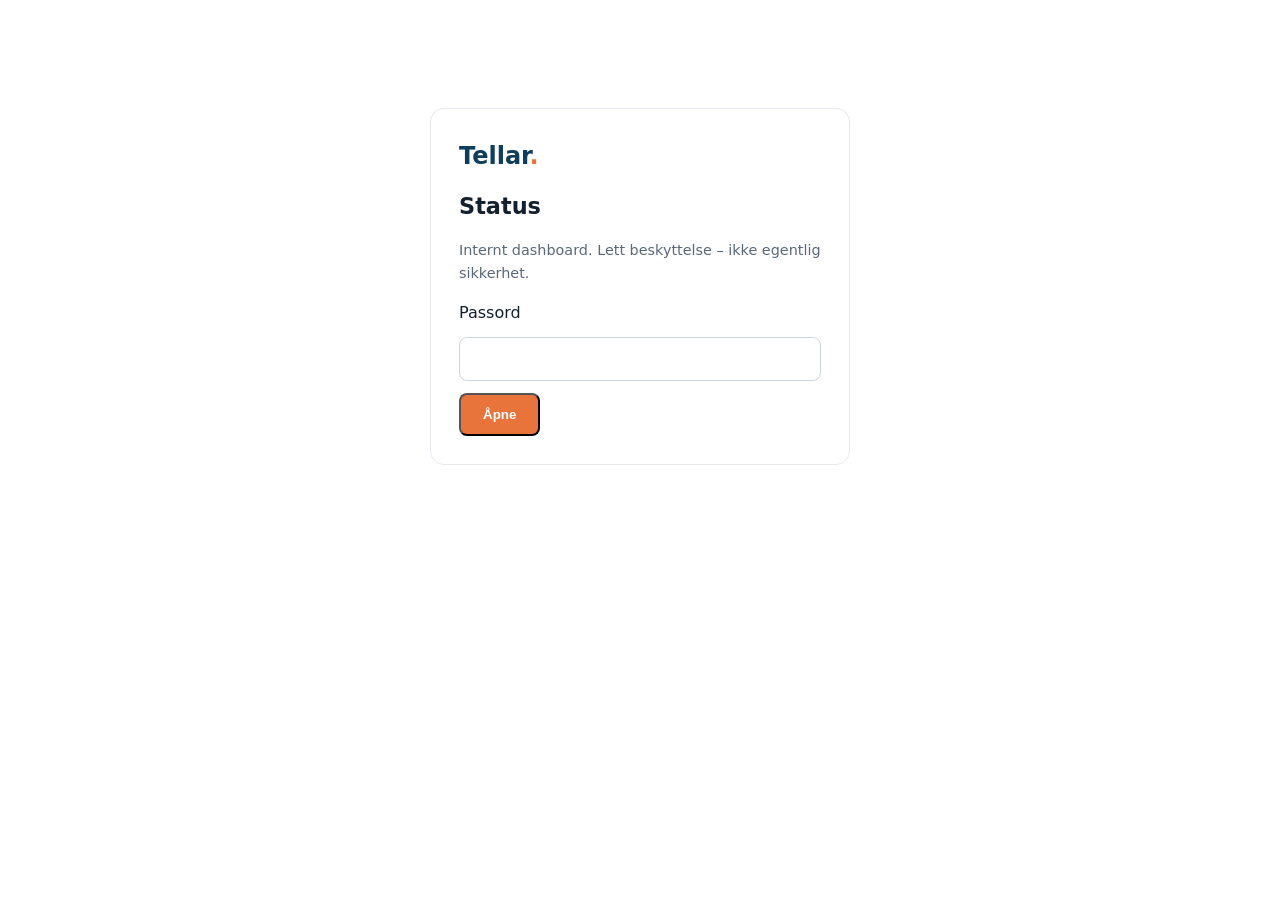
==== dashboard/index.html @ cac8f84f "Legg til internt statusdashboard (passordbeskyttet)" ====
<!doctype html>
<html lang="no">
<head>
<meta charset="utf-8">
<meta name="viewport" content="width=device-width, initial-scale=1">
<meta name="robots" content="noindex, nofollow">
<title>Tellar – Status</title>
<link rel="stylesheet" href="../style.css">
<style>
.gate{max-width:420px;margin:12vh auto;padding:28px;background:#fff;border:1px solid #e5e9ef;border-radius:14px}
.gate input{width:100%;padding:12px;border:1px solid #cdd5df;border-radius:8px;font-size:1rem;margin:12px 0}
.gate .err{color:#b00020;font-size:.9rem;display:none}
#app{display:none}
.statgrid{display:grid;grid-template-columns:repeat(auto-fit,minmax(140px,1fr));gap:14px;margin:20px 0}
.stat{background:#fff;border:1px solid #e5e9ef;border-radius:12px;padding:16px}
.stat b{display:block;font-size:1.6rem;color:var(--brand)}
.stat span{color:var(--muted);font-size:.85rem}
.bar{display:flex;align-items:center;gap:10px;margin:6px 0;font-size:.9rem}
.bar i{display:inline-block;height:10px;background:var(--brand);border-radius:4px}
.ms{list-style:none;padding:0}.ms li{display:flex;gap:12px;padding:10px 0;border-bottom:1px solid #eef1f5}
.ms .dot{width:10px;height:10px;border-radius:50%;margin-top:6px;flex-shrink:0}
.dot.ferdig{background:#2e7d32}.dot.pågår{background:var(--accent)}.dot.planlagt{background:#c5ced8}
.listy{padding-left:1.1rem}.listy li{margin:.4rem 0}
.warn{background:#fff8e6;border:1px solid #f0e0a8;padding:12px 14px;border-radius:8px;font-size:.9rem}
.topbar{display:flex;justify-content:space-between;align-items:center;padding:12px 0}
.logout{background:transparent;border:1px solid #cdd5df;border-radius:8px;padding:6px 12px;cursor:pointer}
table.mini{width:100%;border-collapse:collapse;font-size:.9rem}table.mini td,table.mini th{border-bottom:1px solid #eef1f5;padding:6px 4px;text-align:left}
</style>
</head>
<body>
<div class="wrap">
<div id="gate" class="gate">
  <a class="logo" href="/">Tellar<span>.</span></a>
  <h1 style="font-size:1.4rem;margin:.6em 0">Status</h1>
  <p class="muted" style="font-size:.9rem">Internt dashboard. Lett beskyttelse – ikke egentlig sikkerhet.</p>
  <form id="login">
    <label for="pw">Passord</label>
    <input id="pw" type="password" autocomplete="current-password" required>
    <p class="err" id="err">Feil passord</p>
    <button class="btn" type="submit">Åpne</button>
  </form>
</div>

<div id="app">
  <div class="topbar">
    <a class="logo" href="/">Tellar<span>.</span></a>
    <button class="logout" id="logout">Logg ut</button>
  </div>
  <p class="eyebrow">Internt</p>
  <h1>Status – Tellar</h1>
  <p class="muted" id="oppdatert"></p>
  <p class="warn">Passordet beskytter kun mot tilfeldig innsyn. Alle data er også synlige i <code>data.json</code> for den som kjenner URL-en.</p>

  <div class="statgrid" id="stats"></div>

  <div class="two" style="margin-top:32px">
    <div>
      <h2>Milepæler (30-dagers plan)</h2>
      <ul class="ms" id="milepeler"></ul>
    </div>
    <div>
      <h2>Leads per kommune</h2>
      <div id="kommuner"></div>
      <h3 class="sub">Scorefordeling</h3>
      <div id="scores"></div>
    </div>
  </div>

  <div class="two" style="margin-top:32px">
    <div>
      <h2>Økonomi</h2>
      <table class="mini" id="okonomi"></table>
    </div>
    <div>
      <h2>Venter på Tobbiz</h2>
      <ul class="listy" id="venter"></ul>
    </div>
  </div>

  <h2>Neste steg</h2>
  <ul class="listy" id="neste"></ul>
  <p class="tiny" id="noter" style="margin:24px 0 48px"></p>
  <footer class="foot"><p>Tellar er et varemerke under Jarnskjold AS, org.nr 989 222 848.</p></footer>
</div>
</div>
<script>
const HASH="e0f62abbb8241205118f6f84495d7f547a1ce77a8ae2735e264b28ee9c846e40";
async function sha(s){const b=new TextEncoder().encode(s);const h=await crypto.subtle.digest('SHA-256',b);return [...new Uint8Array(h)].map(x=>x.toString(16).padStart(2,'0')).join('')}
function showApp(){document.getElementById('gate').style.display='none';document.getElementById('app').style.display='block';load()}
document.getElementById('login').onsubmit=async e=>{e.preventDefault();const p=document.getElementById('pw').value.trim();if(await sha(p)===HASH){sessionStorage.setItem('tellar_ok','1');showApp()}else{document.getElementById('err').style.display='block'}}
document.getElementById('logout').onclick=()=>{sessionStorage.removeItem('tellar_ok');location.reload()}
if(sessionStorage.getItem('tellar_ok')==='1') showApp();
async function load(){
  const d=await (await fetch('data.json',{cache:'no-store'})).json();
  document.getElementById('oppdatert').textContent='Sist oppdatert: '+(d.oppdatert||'–')+' · '+d.produkt_status;
  const L=d.leads||{}, O=d.okonomi||{};
  document.getElementById('stats').innerHTML=[
    ['Saker i pipeline', L.totalt||0],
    ['Relevante siste 7 dager', L.relevante_siste_7_dager||0],
    ['Siste kjøring', L.siste_kjoring||'–'],
    ['Pilotkunder', d.pilotkunder||0],
    ['Omsetning', (d.omsetning_nok||0)+' kr'],
    ['Kostnader så langt', (O.totalt||0)+' kr']
  ].map(([k,v])=>`<div class="stat"><b>${v}</b><span>${k}</span></div>`).join('');
  document.getElementById('milepeler').innerHTML=(d.milepeler||[]).map(m=>`<li><span class="dot ${m.status}"></span><div><b>${m.navn}</b><br><span class="muted">${m.status}${m.dato?' · '+m.dato:''}</span></div></li>`).join('');
  const kom=L.per_kommune||{};
  document.getElementById('kommuner').innerHTML=Object.entries(kom).sort((a,b)=>b[1]-a[1]).map(([k,v])=>{
    const w=Math.max(8, Math.round(100*v/(L.totalt||1)));
    return `<div class="bar"><i style="width:${w}%"></i><span>${k.replace(' kommune','')}: <b>${v}</b></span></div>`;
  }).join('')||'<p class="muted">Ingen data</p>';
  const sc=L.scorefordeling||{};
  document.getElementById('scores').innerHTML=Object.entries(sc).map(([k,v])=>`<div class="bar"><i style="width:${Math.max(8,v*3)}%;background:var(--accent)"></i><span>${k}: <b>${v}</b></span></div>`).join('');
  document.getElementById('okonomi').innerHTML='<tr><th>Post</th><th>Beløp</th></tr>'+(O.poster||[]).map(p=>`<tr><td>${p.post}<br><span class="muted">${p.merknad||''}</span></td><td>${p.belop} kr</td></tr>`).join('')+`<tr><td><b>Sum</b></td><td><b>${O.totalt||0} kr</b></td></tr>`;
  document.getElementById('venter').innerHTML=(d.venter_pa_tobbiz||[]).map(x=>'<li>'+x+'</li>').join('');
  document.getElementById('neste').innerHTML=(d.neste_steg||[]).map(x=>'<li>'+x+'</li>').join('');
  document.getElementById('noter').textContent=d.noter||'';
}
</script>
</body>
</html>
---- style.css ----
:root{--ink:#14202e;--muted:#5a6878;--brand:#0f3d5e;--accent:#e8743b;--bg:#f5f7fa}
*{box-sizing:border-box}body{margin:0;font-family:Inter,system-ui,-apple-system,Segoe UI,Roboto,sans-serif;color:var(--ink);line-height:1.6}
a{color:var(--brand)}.wrap{max-width:1080px;margin:0 auto;padding:0 20px}
.top{position:sticky;top:0;background:#fffffff0;border-bottom:1px solid #e5e9ef;z-index:5}
.nav{display:flex;justify-content:space-between;align-items:center;height:64px}
.logo{font-weight:800;font-size:1.5rem;text-decoration:none;color:var(--brand)}.logo span{color:var(--accent)}
nav a{margin-left:20px;text-decoration:none;color:var(--ink);font-size:.95rem}
.btn{display:inline-block;background:var(--accent);color:#fff;padding:12px 22px;border-radius:8px;text-decoration:none;font-weight:600}
.btn.small{padding:8px 14px;color:#fff}.btn.ghost{background:transparent;color:#fff;border:1px solid #ffffff80;margin-left:10px}
.hero{background:linear-gradient(135deg,#0f3d5e,#1c5c86);color:#fff;padding:96px 0}
.hero h1{font-size:clamp(2rem,5vw,3.4rem);line-height:1.15;margin:.2em 0;max-width:780px}
.lead{font-size:1.15rem;max-width:720px;color:inherit;opacity:.9}.cta{margin-top:28px}
.eyebrow{text-transform:uppercase;letter-spacing:.12em;font-size:.8rem;font-weight:700;color:var(--accent);margin:0}
.section{padding:72px 20px}h2{font-size:2rem;margin:.2em 0 .4em}
.grid{display:grid;grid-template-columns:repeat(auto-fit,minmax(240px,1fr));gap:20px;margin-top:28px}
.card{background:#fff;border:1px solid #e5e9ef;border-radius:12px;padding:24px;box-shadow:0 2px 10px #0f3d5e0d}.card h3{margin-top:0;color:var(--brand)}
.band{background:var(--bg)}
.steps{list-style:none;padding:0;display:grid;grid-template-columns:repeat(auto-fit,minmax(200px,1fr));gap:20px;counter-reset:s}
.steps li{background:#fff;border-radius:12px;padding:22px;counter-increment:s;display:flex;flex-direction:column}
.steps li:before{content:counter(s);background:var(--brand);color:#fff;width:34px;height:34px;border-radius:50%;display:grid;place-items:center;font-weight:700;margin-bottom:10px}
.steps span{color:var(--muted)}
.pilot{border-left:4px solid var(--accent)}.check{padding-left:0;list-style:none}.check li:before{content:"✓ ";color:var(--accent);font-weight:700}
.foot{padding:40px 20px;color:var(--muted);font-size:.9rem;border-top:1px solid #e5e9ef}.small{font-size:.8rem}
@media(max-width:640px){nav a:not(.btn){display:none}.hero{padding:64px 0}.btn.ghost{margin:10px 0 0}}
.hero-grid{display:grid;grid-template-columns:1.3fr 1fr;gap:40px;align-items:center}
.eyebrow.light{color:#ffb38a}.lead.dark{opacity:1;color:var(--muted)}
.lead-card{background:#fff;color:var(--ink);border-radius:14px;padding:20px 22px;box-shadow:0 12px 40px #0b2a4033;border:1px solid #e5e9ef}
.lead-card h4{margin:.6em 0 .1em;font-size:1.15rem;color:var(--brand)}.lead-card p{margin:0 0 10px}
.lc-head{display:flex;justify-content:space-between;align-items:center;font-size:.85rem}
.lc-row{display:flex;justify-content:space-between;gap:16px;border-top:1px solid #eef1f5;padding:8px 0;font-size:.9rem}.lc-row span{color:var(--muted);white-space:nowrap}.lc-row b{text-align:right;font-weight:600}
.pill{background:#e7eef5;color:var(--brand);padding:3px 10px;border-radius:99px;font-weight:600;font-size:.78rem}.pill.hot{background:#fde6da;color:#b24a15}
.muted{color:var(--muted)}.tiny{font-size:.78rem;color:var(--muted);margin-top:8px}
.sub{margin-top:40px;color:var(--brand)}
.two{display:grid;grid-template-columns:1fr 1fr;gap:48px;align-items:start}
.price{background:#fff;border-radius:14px;padding:28px;border:1px solid #e5e9ef}.price h3{margin:.2em 0}
.big{font-size:2.4rem;font-weight:800;color:var(--brand);margin:.2em 0}.big span{font-size:1rem;font-weight:500;color:var(--muted)}
.contact{background:#fff;border-radius:14px;padding:28px;border:1px solid #e5e9ef}.contact h3{margin-top:0}
.prose{max-width:760px}.prose h2{font-size:1.3rem;margin-top:1.6em;color:var(--brand)}
@media(max-width:820px){.hero-grid,.two{grid-template-columns:1fr;gap:28px}}
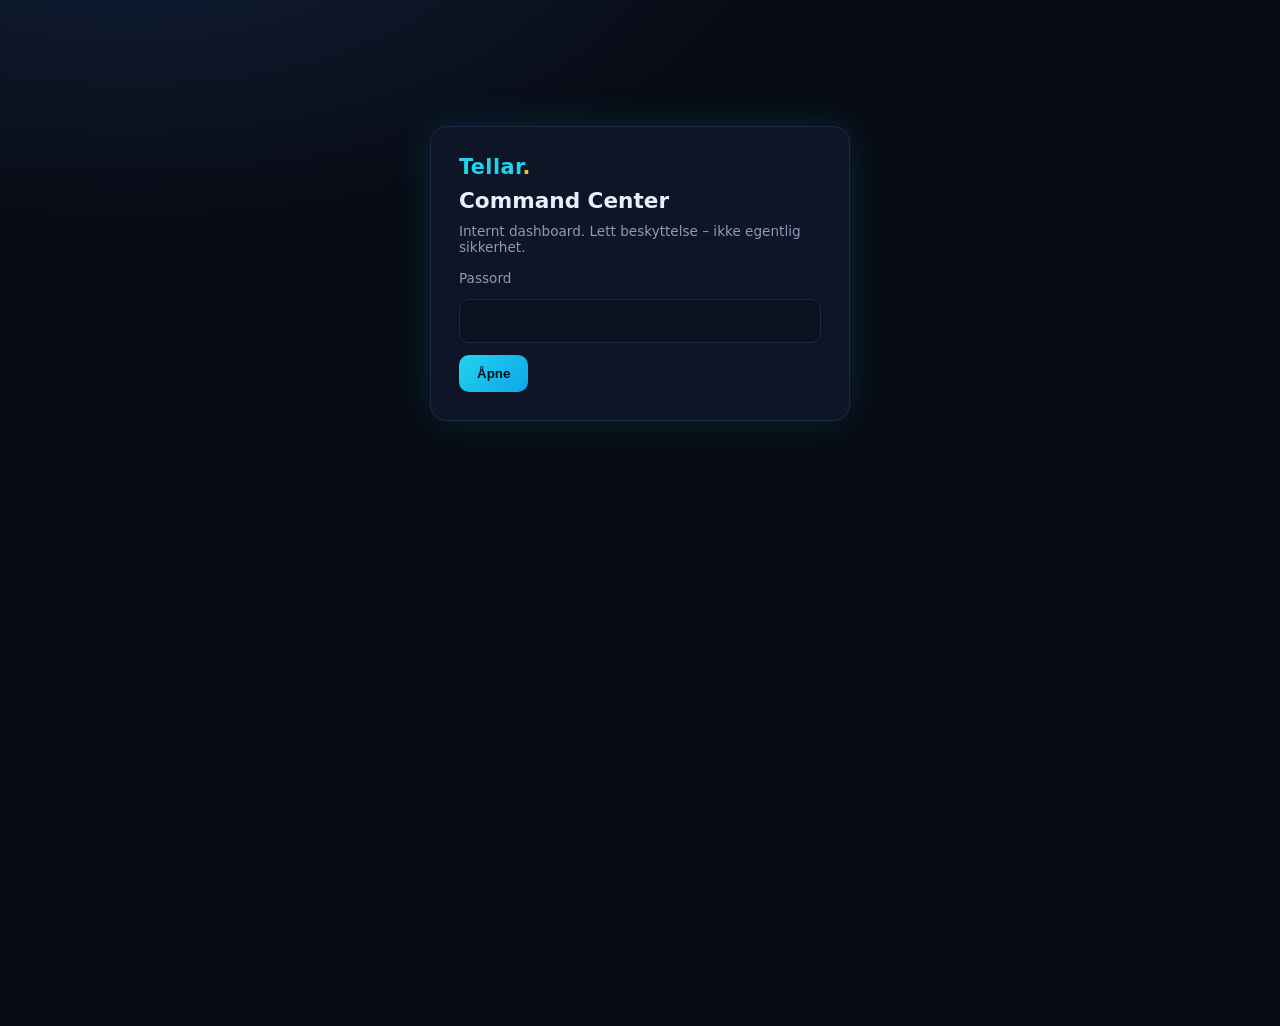
==== commit 6348923c: "Command center-dashboard med Chart.js og tidsserier" ====
--- a/dashboard/index.html
+++ b/dashboard/index.html
@@ -4,37 +4,74 @@
 <meta charset="utf-8">
 <meta name="viewport" content="width=device-width, initial-scale=1">
 <meta name="robots" content="noindex, nofollow">
-<title>Tellar – Status</title>
-<link rel="stylesheet" href="../style.css">
+<title>Tellar Command Center</title>
 <style>
-.gate{max-width:420px;margin:12vh auto;padding:28px;background:#fff;border:1px solid #e5e9ef;border-radius:14px}
-.gate input{width:100%;padding:12px;border:1px solid #cdd5df;border-radius:8px;font-size:1rem;margin:12px 0}
-.gate .err{color:#b00020;font-size:.9rem;display:none}
+:root{
+  --bg:#070b14; --panel:#0d1526; --panel2:#111c31; --border:#1c2a45;
+  --text:#e8eefc; --muted:#8b9bb8; --cyan:#22d3ee; --green:#34d399;
+  --amber:#fbbf24; --pink:#f472b6; --violet:#a78bfa; --red:#fb7185;
+}
+*{box-sizing:border-box}
+body{margin:0;font-family:Inter,ui-sans-serif,system-ui,-apple-system,Segoe UI,Roboto,sans-serif;background:radial-gradient(1200px 600px at 10% -10%,#13203a 0%,var(--bg) 55%);color:var(--text);min-height:100vh}
+a{color:var(--cyan)}
+.gate{max-width:420px;margin:14vh auto;padding:28px;background:var(--panel);border:1px solid var(--border);border-radius:16px;box-shadow:0 0 40px #22d3ee22}
+.gate h1{font-size:1.35rem;margin:.4em 0}
+.gate .logo{font-weight:800;letter-spacing:.02em;color:var(--cyan);text-decoration:none;font-size:1.3rem}
+.gate .logo span{color:var(--amber)}
+.gate input{width:100%;padding:12px 14px;border-radius:10px;border:1px solid var(--border);background:#0a1220;color:var(--text);font-size:1rem;margin:12px 0}
+.gate .err{color:var(--red);font-size:.9rem;display:none}
+.btn{display:inline-block;background:linear-gradient(135deg,var(--cyan),#0ea5e9);color:#041018;border:0;padding:11px 18px;border-radius:10px;font-weight:700;cursor:pointer}
+.hint{color:var(--muted);font-size:.85rem;margin-top:10px}
 #app{display:none}
-.statgrid{display:grid;grid-template-columns:repeat(auto-fit,minmax(140px,1fr));gap:14px;margin:20px 0}
-.stat{background:#fff;border:1px solid #e5e9ef;border-radius:12px;padding:16px}
-.stat b{display:block;font-size:1.6rem;color:var(--brand)}
-.stat span{color:var(--muted);font-size:.85rem}
-.bar{display:flex;align-items:center;gap:10px;margin:6px 0;font-size:.9rem}
-.bar i{display:inline-block;height:10px;background:var(--brand);border-radius:4px}
-.ms{list-style:none;padding:0}.ms li{display:flex;gap:12px;padding:10px 0;border-bottom:1px solid #eef1f5}
-.ms .dot{width:10px;height:10px;border-radius:50%;margin-top:6px;flex-shrink:0}
-.dot.ferdig{background:#2e7d32}.dot.pågår{background:var(--accent)}.dot.planlagt{background:#c5ced8}
-.listy{padding-left:1.1rem}.listy li{margin:.4rem 0}
-.warn{background:#fff8e6;border:1px solid #f0e0a8;padding:12px 14px;border-radius:8px;font-size:.9rem}
-.topbar{display:flex;justify-content:space-between;align-items:center;padding:12px 0}
-.logout{background:transparent;border:1px solid #cdd5df;border-radius:8px;padding:6px 12px;cursor:pointer}
-table.mini{width:100%;border-collapse:collapse;font-size:.9rem}table.mini td,table.mini th{border-bottom:1px solid #eef1f5;padding:6px 4px;text-align:left}
+.shell{max-width:1280px;margin:0 auto;padding:16px 18px 48px}
+.top{display:flex;justify-content:space-between;align-items:center;gap:12px;flex-wrap:wrap;margin-bottom:18px;padding:12px 16px;background:var(--panel);border:1px solid var(--border);border-radius:14px}
+.brand{display:flex;align-items:center;gap:12px}
+.brand .mark{font-weight:800;font-size:1.25rem;color:var(--cyan)}.brand .mark span{color:var(--amber)}
+.brand .sub{color:var(--muted);font-size:.82rem}
+.live{display:flex;align-items:center;gap:8px;font-variant-numeric:tabular-nums;color:var(--green);font-size:.95rem}
+.live i{width:8px;height:8px;border-radius:50%;background:var(--green);box-shadow:0 0 10px var(--green);animation:pulse 1.6s infinite}
+@keyframes pulse{0%,100%{opacity:1}50%{opacity:.35}}
+.logout{background:transparent;border:1px solid var(--border);color:var(--muted);border-radius:8px;padding:7px 12px;cursor:pointer}
+.warn{font-size:.75rem;color:var(--amber);opacity:.85;margin:0 0 14px}
+.kpis{display:grid;grid-template-columns:repeat(5,1fr);gap:12px;margin-bottom:14px}
+.kpi{background:linear-gradient(180deg,var(--panel2),var(--panel));border:1px solid var(--border);border-radius:14px;padding:14px 16px;position:relative;overflow:hidden}
+.kpi::after{content:"";position:absolute;inset:auto -20% -40% 40%;height:80%;background:radial-gradient(circle,var(--glow,#22d3ee33),transparent 70%);pointer-events:none}
+.kpi .label{color:var(--muted);font-size:.75rem;text-transform:uppercase;letter-spacing:.08em}
+.kpi .val{font-size:1.85rem;font-weight:800;font-variant-numeric:tabular-nums;margin:4px 0;color:var(--glow,#22d3ee)}
+.kpi canvas{width:100%!important;height:36px!important}
+.grid{display:grid;grid-template-columns:1.4fr 1fr;gap:12px;margin-bottom:12px}
+.grid3{display:grid;grid-template-columns:1.1fr 1fr 1fr;gap:12px;margin-bottom:12px}
+.panel{background:var(--panel);border:1px solid var(--border);border-radius:14px;padding:16px 18px;min-height:0}
+.panel h2{margin:0 0 12px;font-size:.95rem;font-weight:700;color:var(--text);display:flex;justify-content:space-between;align-items:center}
+.panel h2 span{color:var(--muted);font-weight:500;font-size:.78rem}
+.chart-box{position:relative;height:240px}
+.chart-box.sm{height:200px}
+.timeline{list-style:none;padding:0;margin:0}
+.timeline li{display:grid;grid-template-columns:16px 1fr;gap:12px;padding:8px 0;border-left:none}
+.timeline .dot{width:12px;height:12px;border-radius:50%;margin-top:4px;box-shadow:0 0 8px currentColor}
+.timeline .dot.ferdig{background:var(--green);color:var(--green)}
+.timeline .dot.pågår{background:var(--amber);color:var(--amber)}
+.timeline .dot.planlagt{background:#334155;color:#64748b;box-shadow:none}
+.timeline .meta{color:var(--muted);font-size:.8rem}
+.list{margin:0;padding-left:1.1rem;color:var(--muted);font-size:.9rem}
+.list li{margin:.45rem 0}
+.status-row{display:flex;flex-wrap:wrap;gap:10px;font-size:.85rem;color:var(--muted)}
+.badge{border:1px solid var(--border);border-radius:999px;padding:4px 10px;background:#0a1220}
+.badge b{color:var(--cyan)}
+.progress{height:8px;background:#0a1220;border-radius:99px;overflow:hidden;margin:8px 0 4px}
+.progress i{display:block;height:100%;background:linear-gradient(90deg,var(--cyan),var(--violet));border-radius:99px}
+.note{color:var(--muted);font-size:.78rem;margin-top:14px}
+@media(max-width:980px){.kpis{grid-template-columns:repeat(2,1fr)}.grid,.grid3{grid-template-columns:1fr}.kpi:last-child{grid-column:1/-1}}
+@media(max-width:520px){.kpis{grid-template-columns:1fr}}
 </style>
 </head>
 <body>
-<div class="wrap">
 <div id="gate" class="gate">
   <a class="logo" href="/">Tellar<span>.</span></a>
-  <h1 style="font-size:1.4rem;margin:.6em 0">Status</h1>
-  <p class="muted" style="font-size:.9rem">Internt dashboard. Lett beskyttelse – ikke egentlig sikkerhet.</p>
+  <h1>Command Center</h1>
+  <p class="hint">Internt dashboard. Lett beskyttelse – ikke egentlig sikkerhet.</p>
   <form id="login">
-    <label for="pw">Passord</label>
+    <label for="pw" class="hint">Passord</label>
     <input id="pw" type="password" autocomplete="current-password" required>
     <p class="err" id="err">Feil passord</p>
     <button class="btn" type="submit">Åpne</button>
@@ -42,78 +79,160 @@
 </div>
 
 <div id="app">
-  <div class="topbar">
-    <a class="logo" href="/">Tellar<span>.</span></a>
-    <button class="logout" id="logout">Logg ut</button>
+  <div class="shell">
+    <div class="top">
+      <div class="brand">
+        <div class="mark">Tellar<span>.</span></div>
+        <div class="sub" id="produkt">Command Center</div>
+      </div>
+      <div class="live"><i></i><span id="clock">–</span></div>
+      <button class="logout" id="logout" type="button">Logg ut</button>
+    </div>
+    <p class="warn">Passordet beskytter kun mot tilfeldig innsyn. data.json er lesbar for den som kjenner URL-en.</p>
+
+    <div class="kpis" id="kpis"></div>
+
+    <div class="grid">
+      <section class="panel">
+        <h2>Saker per dag <span>siste 30 dager · journaldato</span></h2>
+        <div class="chart-box"><canvas id="cDay"></canvas></div>
+      </section>
+      <section class="panel">
+        <h2>Saker per uke <span>ISO-uker</span></h2>
+        <div class="chart-box"><canvas id="cWeek"></canvas></div>
+      </section>
+    </div>
+
+    <div class="grid3">
+      <section class="panel">
+        <h2>Per kommune</h2>
+        <div class="chart-box sm"><canvas id="cKom"></canvas></div>
+      </section>
+      <section class="panel">
+        <h2>Scorefordeling</h2>
+        <div class="chart-box sm"><canvas id="cScore"></canvas></div>
+      </section>
+      <section class="panel">
+        <h2>Fasefordeling</h2>
+        <div class="chart-box sm"><canvas id="cFase"></canvas></div>
+      </section>
+    </div>
+
+    <div class="grid">
+      <section class="panel">
+        <h2>30-dagers plan <span id="planPct"></span></h2>
+        <div class="progress"><i id="planBar" style="width:0%"></i></div>
+        <ul class="timeline" id="milepeler"></ul>
+      </section>
+      <section class="panel">
+        <h2>Siste kjøring</h2>
+        <div class="status-row" id="lastrun"></div>
+        <h2 style="margin-top:22px">Venter på Tobbiz</h2>
+        <ul class="list" id="venter"></ul>
+        <h2 style="margin-top:22px">Neste steg</h2>
+        <ul class="list" id="neste"></ul>
+      </section>
+    </div>
+    <p class="note" id="noter"></p>
+    <p class="note">Tellar er et varemerke under Jarnskjold AS, org.nr 989 222 848 · Oppdatert <span id="oppdatert">–</span></p>
   </div>
-  <p class="eyebrow">Internt</p>
-  <h1>Status – Tellar</h1>
-  <p class="muted" id="oppdatert"></p>
-  <p class="warn">Passordet beskytter kun mot tilfeldig innsyn. Alle data er også synlige i <code>data.json</code> for den som kjenner URL-en.</p>
-
-  <div class="statgrid" id="stats"></div>
-
-  <div class="two" style="margin-top:32px">
-    <div>
-      <h2>Milepæler (30-dagers plan)</h2>
-      <ul class="ms" id="milepeler"></ul>
-    </div>
-    <div>
-      <h2>Leads per kommune</h2>
-      <div id="kommuner"></div>
-      <h3 class="sub">Scorefordeling</h3>
-      <div id="scores"></div>
-    </div>
-  </div>
-
-  <div class="two" style="margin-top:32px">
-    <div>
-      <h2>Økonomi</h2>
-      <table class="mini" id="okonomi"></table>
-    </div>
-    <div>
-      <h2>Venter på Tobbiz</h2>
-      <ul class="listy" id="venter"></ul>
-    </div>
-  </div>
-
-  <h2>Neste steg</h2>
-  <ul class="listy" id="neste"></ul>
-  <p class="tiny" id="noter" style="margin:24px 0 48px"></p>
-  <footer class="foot"><p>Tellar er et varemerke under Jarnskjold AS, org.nr 989 222 848.</p></footer>
 </div>
-</div>
+
+<script src="vendor/chart.umd.min.js"></script>
 <script>
 const HASH="e0f62abbb8241205118f6f84495d7f547a1ce77a8ae2735e264b28ee9c846e40";
-async function sha(s){const b=new TextEncoder().encode(s);const h=await crypto.subtle.digest('SHA-256',b);return [...new Uint8Array(h)].map(x=>x.toString(16).padStart(2,'0')).join('')}
-function showApp(){document.getElementById('gate').style.display='none';document.getElementById('app').style.display='block';load()}
-document.getElementById('login').onsubmit=async e=>{e.preventDefault();const p=document.getElementById('pw').value.trim();if(await sha(p)===HASH){sessionStorage.setItem('tellar_ok','1');showApp()}else{document.getElementById('err').style.display='block'}}
-document.getElementById('logout').onclick=()=>{sessionStorage.removeItem('tellar_ok');location.reload()}
-if(sessionStorage.getItem('tellar_ok')==='1') showApp();
+const neon=["#22d3ee","#34d399","#a78bfa","#fbbf24","#f472b6","#60a5fa","#fb7185","#2dd4bf"];
+Chart.defaults.color="#8b9bb8";
+Chart.defaults.borderColor="#1c2a45";
+Chart.defaults.font.family="Inter, system-ui, sans-serif";
+
+async function sha(s){
+  const b=new TextEncoder().encode(s);
+  const h=await crypto.subtle.digest("SHA-256",b);
+  return [...new Uint8Array(h)].map(x=>x.toString(16).padStart(2,"0")).join("");
+}
+function showApp(){document.getElementById("gate").style.display="none";document.getElementById("app").style.display="block";tick();load()}
+document.getElementById("login").onsubmit=async e=>{
+  e.preventDefault();
+  const p=document.getElementById("pw").value.trim();
+  if(await sha(p)===HASH){sessionStorage.setItem("tellar_ok","1");showApp()}
+  else document.getElementById("err").style.display="block";
+};
+document.getElementById("logout").onclick=()=>{sessionStorage.removeItem("tellar_ok");location.reload()};
+if(sessionStorage.getItem("tellar_ok")==="1") showApp();
+
+function tick(){
+  const el=document.getElementById("clock");
+  const fmt=()=>{el.textContent=new Date().toLocaleString("nb-NO",{timeZone:"Europe/Oslo",weekday:"short",day:"2-digit",month:"short",hour:"2-digit",minute:"2-digit",second:"2-digit"})+" CEST"};
+  fmt(); setInterval(fmt,1000);
+}
+function animateCount(el, target, suffix=""){
+  const t0=performance.now(), dur=900, from=0;
+  const step=t=>{
+    const p=Math.min(1,(t-t0)/dur);
+    const eased=1-Math.pow(1-p,3);
+    const v=from+(target-from)*eased;
+    el.textContent=(Number.isInteger(target)?Math.round(v):v.toFixed(1))+suffix;
+    if(p<1) requestAnimationFrame(step);
+  };
+  requestAnimationFrame(step);
+}
+function spark(canvas, values, color){
+  return new Chart(canvas,{type:"line",data:{labels:values.map((_,i)=>i),datasets:[{data:values,borderColor:color,borderWidth:2,pointRadius:0,tension:.35,fill:true,backgroundColor:color+"22"}]},
+    options:{responsive:true,maintainAspectRatio:false,plugins:{legend:{display:false},tooltip:{enabled:false}},scales:{x:{display:false},y:{display:false,min:0}}}});
+}
+function bar(id, labels, values, color){
+  return new Chart(document.getElementById(id),{type:"bar",data:{labels,datasets:[{data:values,backgroundColor:color,borderRadius:6,borderSkipped:false}]},
+    options:{responsive:true,maintainAspectRatio:false,plugins:{legend:{display:false}},scales:{x:{grid:{display:false}},y:{beginAtZero:true,ticks:{precision:0}}}}});
+}
+function line(id, labels, values, color){
+  return new Chart(document.getElementById(id),{type:"line",data:{labels,datasets:[{data:values,borderColor:color,backgroundColor:color+"33",fill:true,tension:.3,pointRadius:2,pointHoverRadius:5}]},
+    options:{responsive:true,maintainAspectRatio:false,plugins:{legend:{display:false}},scales:{x:{grid:{display:false}},y:{beginAtZero:true,ticks:{precision:0}}}}});
+}
+function doughnut(id, labels, values){
+  return new Chart(document.getElementById(id),{type:"doughnut",data:{labels,datasets:[{data:values,backgroundColor:neon,borderWidth:0}]},
+    options:{responsive:true,maintainAspectRatio:false,cutout:"62%",plugins:{legend:{position:"bottom",labels:{boxWidth:10,font:{size:11}}}}}});
+}
+
 async function load(){
-  const d=await (await fetch('data.json',{cache:'no-store'})).json();
-  document.getElementById('oppdatert').textContent='Sist oppdatert: '+(d.oppdatert||'–')+' · '+d.produkt_status;
+  const d=await (await fetch("data.json",{cache:"no-store"})).json();
+  document.getElementById("produkt").textContent=d.produkt_status||d.produkt||"";
+  document.getElementById("oppdatert").textContent=d.oppdatert||"–";
+  document.getElementById("noter").textContent=d.noter||"";
   const L=d.leads||{}, O=d.okonomi||{};
-  document.getElementById('stats').innerHTML=[
-    ['Saker i pipeline', L.totalt||0],
-    ['Relevante siste 7 dager', L.relevante_siste_7_dager||0],
-    ['Siste kjøring', L.siste_kjoring||'–'],
-    ['Pilotkunder', d.pilotkunder||0],
-    ['Omsetning', (d.omsetning_nok||0)+' kr'],
-    ['Kostnader så langt', (O.totalt||0)+' kr']
-  ].map(([k,v])=>`<div class="stat"><b>${v}</b><span>${k}</span></div>`).join('');
-  document.getElementById('milepeler').innerHTML=(d.milepeler||[]).map(m=>`<li><span class="dot ${m.status}"></span><div><b>${m.navn}</b><br><span class="muted">${m.status}${m.dato?' · '+m.dato:''}</span></div></li>`).join('');
-  const kom=L.per_kommune||{};
-  document.getElementById('kommuner').innerHTML=Object.entries(kom).sort((a,b)=>b[1]-a[1]).map(([k,v])=>{
-    const w=Math.max(8, Math.round(100*v/(L.totalt||1)));
-    return `<div class="bar"><i style="width:${w}%"></i><span>${k.replace(' kommune','')}: <b>${v}</b></span></div>`;
-  }).join('')||'<p class="muted">Ingen data</p>';
+  const dayVals=L.per_dag?.values||[];
+  const kpis=[
+    {label:"Saker totalt", val:L.totalt||0, glow:"#22d3ee", spark:dayVals, suf:""},
+    {label:"Relevante denne uka", val:L.relevante_siste_7_dager||0, glow:"#34d399", spark:dayVals.slice(-7), suf:""},
+    {label:"Pilotkunder", val:d.pilotkunder||0, glow:"#a78bfa", spark:[0,0,0,0,0,0,d.pilotkunder||0], suf:""},
+    {label:"MRR", val:d.mrr_nok||0, glow:"#fbbf24", spark:[0,0,0,0,0,0,d.mrr_nok||0], suf:" kr"},
+    {label:"Kostnader", val:O.totalt||0, glow:"#f472b6", spark:[0,0,0,O.totalt||0], suf:" kr"},
+  ];
+  const box=document.getElementById("kpis");
+  box.innerHTML=kpis.map((k,i)=>`<div class="kpi" style="--glow:${k.glow}"><div class="label">${k.label}</div><div class="val" id="kv${i}">0</div><canvas id="sp${i}"></canvas></div>`).join("");
+  kpis.forEach((k,i)=>{animateCount(document.getElementById("kv"+i), k.val, k.suf); spark(document.getElementById("sp"+i), k.spark.length?k.spark:[0], k.glow)});
+
+  line("cDay", L.per_dag?.labels||[], dayVals, "#22d3ee");
+  bar("cWeek", L.per_uke?.labels||[], L.per_uke?.values||[], "#a78bfa88");
+  const kom=Object.entries(L.per_kommune||{});
+  bar("cKom", kom.map(([k])=>k.replace(" kommune","")), kom.map(([,v])=>v), "#34d399aa");
   const sc=L.scorefordeling||{};
-  document.getElementById('scores').innerHTML=Object.entries(sc).map(([k,v])=>`<div class="bar"><i style="width:${Math.max(8,v*3)}%;background:var(--accent)"></i><span>${k}: <b>${v}</b></span></div>`).join('');
-  document.getElementById('okonomi').innerHTML='<tr><th>Post</th><th>Beløp</th></tr>'+(O.poster||[]).map(p=>`<tr><td>${p.post}<br><span class="muted">${p.merknad||''}</span></td><td>${p.belop} kr</td></tr>`).join('')+`<tr><td><b>Sum</b></td><td><b>${O.totalt||0} kr</b></td></tr>`;
-  document.getElementById('venter').innerHTML=(d.venter_pa_tobbiz||[]).map(x=>'<li>'+x+'</li>').join('');
-  document.getElementById('neste').innerHTML=(d.neste_steg||[]).map(x=>'<li>'+x+'</li>').join('');
-  document.getElementById('noter').textContent=d.noter||'';
+  bar("cScore", Object.keys(sc), Object.values(sc), "#fbbf24aa");
+  const fa=Object.entries(L.fasefordeling||{});
+  doughnut("cFase", fa.map(([k])=>k), fa.map(([,v])=>v));
+
+  const pp=d.plan_progress||{pct:0,ferdig:0,totalt:0};
+  document.getElementById("planPct").textContent=`${pp.ferdig||0}/${pp.totalt||0} · ${pp.pct||0}%`;
+  document.getElementById("planBar").style.width=(pp.pct||0)+"%";
+  document.getElementById("milepeler").innerHTML=(d.milepeler||[]).map(m=>`<li><span class="dot ${m.status}"></span><div><b>${m.navn}</b><div class="meta">${m.status}${m.dato?" · "+m.dato:""}</div></div></li>`).join("");
+
+  document.getElementById("lastrun").innerHTML=`
+    <span class="badge">Siste kjøring: <b>${L.siste_kjoring||"–"}</b></span>
+    <span class="badge">Pipeline: <b>${L.totalt||0}</b></span>
+    <span class="badge">MRR: <b>${d.mrr_nok||0} kr</b></span>
+    <span class="badge">Kostnader: <b>${O.totalt||0} kr</b></span>`;
+  document.getElementById("venter").innerHTML=(d.venter_pa_tobbiz||[]).map(x=>"<li>"+x+"</li>").join("")||"<li>Ingen</li>";
+  document.getElementById("neste").innerHTML=(d.neste_steg||[]).map(x=>"<li>"+x+"</li>").join("")||"<li>Ingen</li>";
 }
 </script>
 </body>
